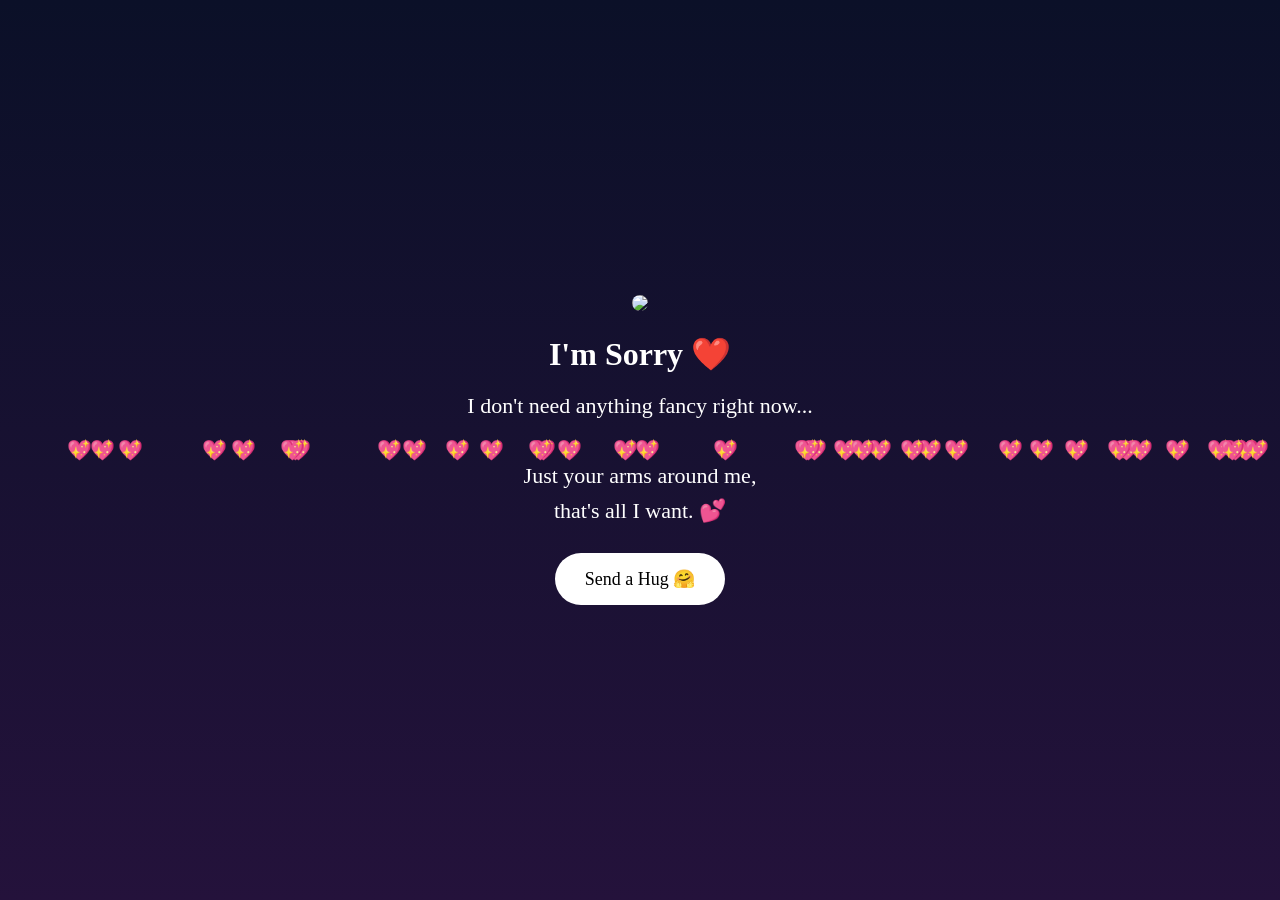
==== index.html @ 7c29138a "Create index.html" ====
<!DOCTYPE html>
<html>
<head>
<meta charset="UTF-8">
<meta name="viewport" content="width=device-width, initial-scale=1.0">
<title>I'm Sorry ❤️</title>

<style>
*{
margin:0;
padding:0;
box-sizing:border-box;
font-family:cursive;
}

body{
height:100vh;
display:flex;
justify-content:center;
align-items:center;
background:linear-gradient(180deg,#0b1028,#24123b);
overflow:hidden;
color:white;
text-align:center;
}

.container{
z-index:2;
padding:20px;
}

img{
width:250px;
border-radius:20px;
}

h1{
margin-top:20px;
font-size:32px;
}

p{
margin-top:15px;
font-size:22px;
line-height:1.6;
}

button{
margin-top:25px;
padding:15px 30px;
border:none;
border-radius:30px;
font-size:18px;
cursor:pointer;
background:white;
}

.heart{
position:absolute;
color:pink;
font-size:20px;
animation:float 8s linear infinite;
}

@keyframes float{
0%{
transform:translateY(100vh);
opacity:0;
}
100%{
transform:translateY(-100vh);
opacity:1;
}
}
</style>
</head>

<body>

<div class="container">

<img src="https://media.tenor.com/l0J9YvN8lJAAAAAC/cute-bear.gif">

<h1>I'm Sorry ❤️</h1>

<p>
I don't need anything fancy right now...<br><br>
Just your arms around me,<br>
that's all I want. 💕
</p>

<button onclick="hug()">Send a Hug 🤗</button>

</div>

<script>

function hug(){
alert("Thank You For The Hug ❤️🥺");
}

for(let i=0;i<40;i++){

let heart=document.createElement("div");
heart.className="heart";
heart.innerHTML="💖";

heart.style.left=Math.random()*100+"vw";
heart.style.animationDuration=
(Math.random()*5+4)+"s";

document.body.appendChild(heart);
}

</script>

</body>
</html>
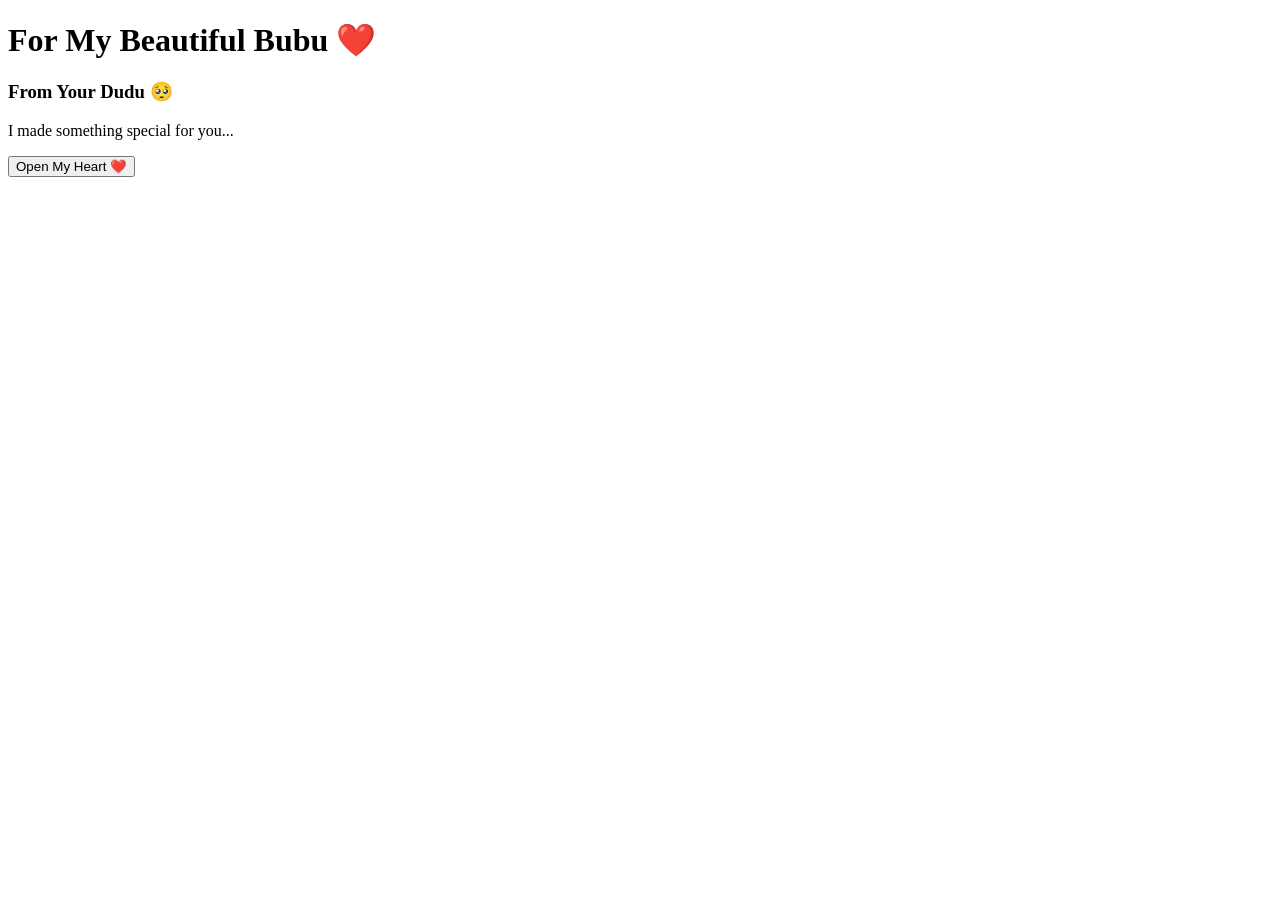
==== commit 08d40e86: "Update index.html" ====
--- a/index.html
+++ b/index.html
@@ -2,117 +2,32 @@
 <html>
 <head>
 <meta charset="UTF-8">
-<meta name="viewport" content="width=device-width, initial-scale=1.0">
-<title>I'm Sorry ❤️</title>
+<meta name="viewport" content="width=device-width,initial-scale=1">
+<title>For My Bubu ❤️</title>
 
-<style>
-*{
-margin:0;
-padding:0;
-box-sizing:border-box;
-font-family:cursive;
-}
-
-body{
-height:100vh;
-display:flex;
-justify-content:center;
-align-items:center;
-background:linear-gradient(180deg,#0b1028,#24123b);
-overflow:hidden;
-color:white;
-text-align:center;
-}
-
-.container{
-z-index:2;
-padding:20px;
-}
-
-img{
-width:250px;
-border-radius:20px;
-}
-
-h1{
-margin-top:20px;
-font-size:32px;
-}
-
-p{
-margin-top:15px;
-font-size:22px;
-line-height:1.6;
-}
-
-button{
-margin-top:25px;
-padding:15px 30px;
-border:none;
-border-radius:30px;
-font-size:18px;
-cursor:pointer;
-background:white;
-}
-
-.heart{
-position:absolute;
-color:pink;
-font-size:20px;
-animation:float 8s linear infinite;
-}
-
-@keyframes float{
-0%{
-transform:translateY(100vh);
-opacity:0;
-}
-100%{
-transform:translateY(-100vh);
-opacity:1;
-}
-}
-</style>
+<link rel="stylesheet" href="style.css?v=1">
 </head>
 
 <body>
 
-<div class="container">
+<div id="hearts"></div>
 
-<img src="https://media.tenor.com/l0J9YvN8lJAAAAAC/cute-bear.gif">
+<div class="glass">
 
-<h1>I'm Sorry ❤️</h1>
+<h1>For My Beautiful Bubu ❤️</h1>
+
+<h3>From Your Dudu 🥺</h3>
 
 <p>
-I don't need anything fancy right now...<br><br>
-Just your arms around me,<br>
-that's all I want. 💕
+I made something special for you...
 </p>
 
-<button onclick="hug()">Send a Hug 🤗</button>
+<a href="memories.html">
+<button class="btn">Open My Heart ❤️</button>
+</a>
 
 </div>
 
-<script>
-
-function hug(){
-alert("Thank You For The Hug ❤️🥺");
-}
-
-for(let i=0;i<40;i++){
-
-let heart=document.createElement("div");
-heart.className="heart";
-heart.innerHTML="💖";
-
-heart.style.left=Math.random()*100+"vw";
-heart.style.animationDuration=
-(Math.random()*5+4)+"s";
-
-document.body.appendChild(heart);
-}
-
-</script>
-
+<script src="script.js?v=1"></script>
 </body>
 </html>
